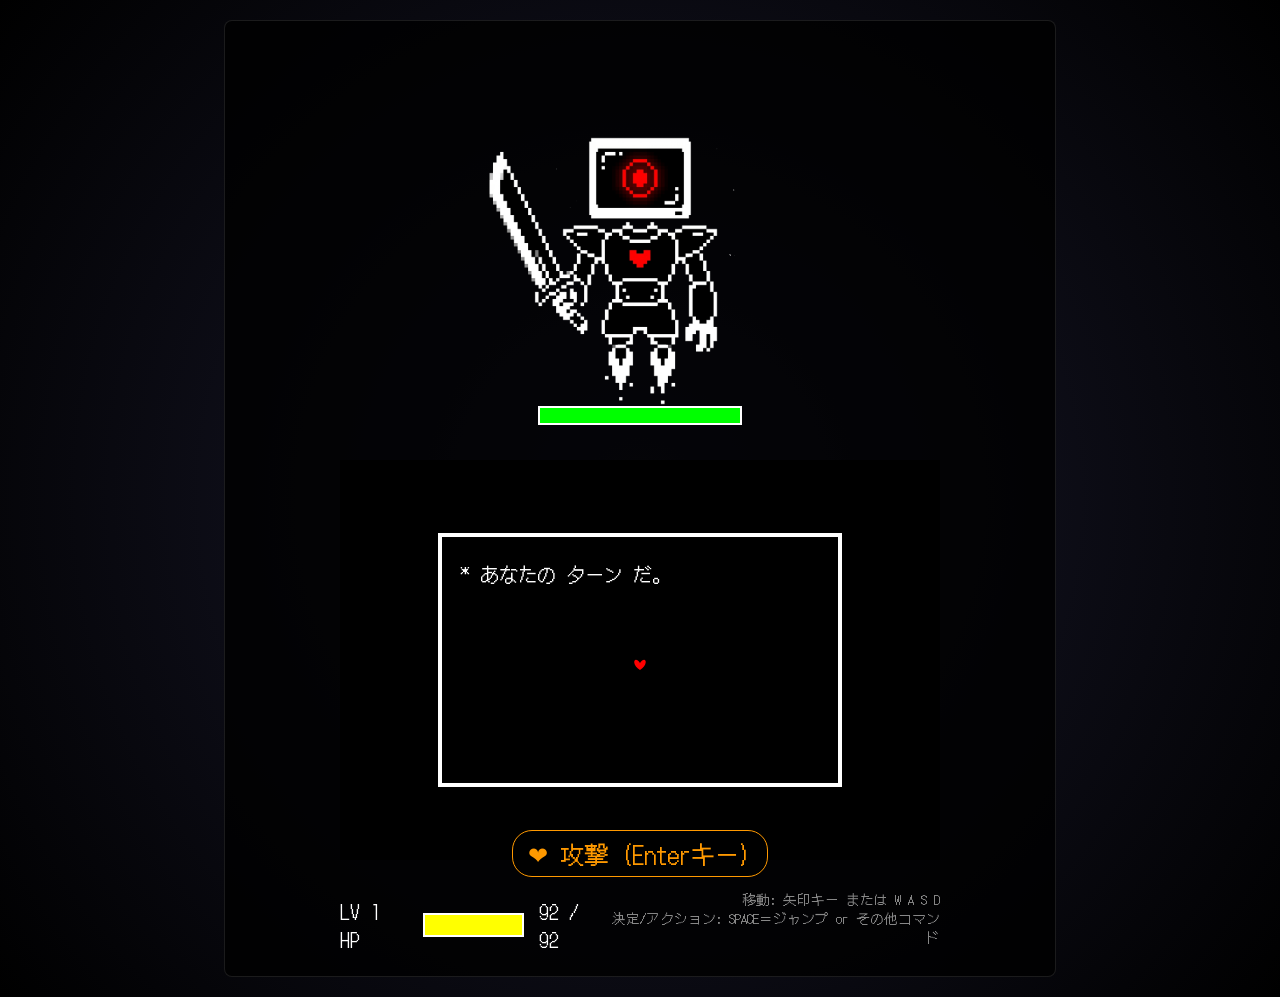
==== index.html @ 8b37e134 "Suppress heaviest boss animations to fix lag while keeping core animations" ====
<!DOCTYPE html>
<html lang="ja">
<head>

    <meta charset="UTF-8">
    <meta name="viewport" content="width=device-width, initial-scale=1.0">
    <title>ハート避けゲーム</title>
    <link rel="stylesheet" href="style.css?v=11">
</head>
<body>
    <div id="game-container">
        
        <div id="monster-area">
            <div id="monster-sprite" class="composite-monster">
                <img class="monster-part m-fire" src="Boss_Machine/boss_BottomFire.png" alt="fire">
                <img class="monster-part m-bottom" src="Boss_Machine/boss_Bottom.png" alt="bottom">
                <img class="monster-part m-arm-right" src="Boss_Machine/boss_RightHand.png" alt="right arm">
                <img class="monster-part m-arm-left" src="Boss_Machine/boss_LeftHand.png" alt="left arm">
                <img class="monster-part m-body" src="Boss_Machine/boss_Body.png" alt="body">
                <img class="monster-part m-head" src="Boss_Machine/boss_Head.png" alt="head">
            </div>
            
            <div id="monster-hp-bar-container">
                <div id="monster-hp-bar"></div>
            </div>
        </div>

        <div id="battle-container">
            <canvas id="gameCanvas" width="600" height="400"></canvas>
            
            <div id="status-text" class="hidden"></div>
            
            <div id="game-over" class="hidden">
                <h2 id="game-over-text">GAME OVER</h2>
                <p>Spaceキーを押してリトライ</p>
            </div>
            
            <div id="warning-mark" class="hidden">!</div>
            <div id="blue-warning-mark" class="hidden">!</div>
        </div>

        <div id="ui-area">
            <div id="player-stats">
                <span>LV 1 HP</span>
                <div id="player-hp-bar-container">
                    <div id="player-hp-bar"></div>
                </div>
                <span id="player-hp-text">20 / 20</span>
            </div>
            
            <div id="command-area">
                <div id="attack-prompt" class="hidden">❤ 攻撃 (Enterキー)</div>
            </div>
            
            <p class="instructions">移動: 矢印キー または W A S D <br> 決定/アクション: SPACE＝ジャンプ or その他コマンド</p>
        </div>
    </div>

    <audio id="bgm" src="bgm.mp3" loop></audio>

    <script src="script.js?v=10"></script>
</body>
</html>
---- style.css ----
@import url('https://fonts.googleapis.com/css2?family=DotGothic16&display=swap');

body {
    background: radial-gradient(circle at center, #1a1a2e 0%, #000000 100%);
    color: #fff;
    font-family: 'Inter', 'DotGothic16', sans-serif;
    display: flex;
    justify-content: center;
    align-items: center;
    min-height: 100vh;
    margin: 0;
    user-select: none;
    padding: 20px 0;
}


#game-container {
    display: flex;
    flex-direction: column;
    align-items: center;
    width: 800px;
    background: rgba(0, 0, 0, 0.8);
    padding: 15px;
    border-radius: 8px;
    border: 1px solid rgba(255, 255, 255, 0.1);
}

/* 繝｢繝ｳ繧ｹ繧ｿ繝ｼ繧ｨ繝ｪ繧｢ */
#monster-area {
    display: flex;
    flex-direction: column;
    align-items: center;
    margin-bottom: 20px;
    position: relative;
}

/* Composite Boss Styles */
.composite-monster {
    position: relative;
    width: 350px;
    height: 350px; /* 螟ｧ縺阪￥縺励※霑ｫ蜉帙ｒ繧｢繝・・ */
    top: 60px; /* Shift the monster down so it doesn't get cut off */
    margin-bottom: 20px;
    /* 蠕・ｩ滓凾縺ｮ蜈ｨ菴捺ｵｮ驕・*/
    animation: comp-float 4s ease-in-out infinite;
    transform-origin: bottom center;
}

.composite-monster .monster-part {
    position: absolute;
    width: 100%;
    height: 100%;
    object-fit: contain;
    top: 0;
    left: 0;
    transition: transform 0.2s;
}

@keyframes comp-float {
    0%, 100% { transform: translateY(0px); }
    50% { transform: translateY(-10px); }
}

/* 蠕・ｩ溘い繝九Γ繝ｼ繧ｷ繝ｧ繝ｳ */
.m-head {
    transform-origin: 53% 36%;
    animation: comp-breathe-head 4s ease-in-out infinite;
}
.m-body {
    transform-origin: 50% 50%;
    animation: comp-breathe-body 4s ease-in-out infinite;
}
.m-arm-left {
    /* 蜑｣繧呈戟縺｣縺滓焔縲りか縺ｮ縺ゅ◆繧翫ｒ霆ｸ縺ｫ縺吶ｋ */
    transform-origin: 70% 35%;
    animation: comp-idle-arm-l 4s ease-in-out infinite;
}
.m-arm-right {
    transform-origin: 56% 45%;
    animation: comp-idle-arm-r 4s ease-in-out infinite;
}
.m-bottom {
    transform-origin: 50% 60%;
}
.m-fire {
    transform-origin: 50% 72%;
    /* animation: comp-fire-flicker 0.1s infinite alternate; */
}

@keyframes comp-breathe-head {
    0%, 100% { transform: rotate(0deg); }
    50% { transform: rotate(-2deg); }
}
@keyframes comp-breathe-body {
    0%, 100% { transform: scaleY(1); }
    50% { transform: scaleY(1.02); }
}
@keyframes comp-idle-arm-l {
    0%, 100% { transform: rotate(0deg); }
    50% { transform: rotate(3deg); }
}
@keyframes comp-idle-arm-r {
    0%, 100% { transform: rotate(0deg); }
    50% { transform: rotate(-3deg); }
}

/* 謌ｦ髣倥Δ繝ｼ繝・(謾ｻ謦・凾) */
.composite-monster.combat-mode {
    /* 蜈ｨ菴薙・轣€繧後・繝ｩ繧ｰ縺ｮ蜴溷屏縺ｫ縺ｪ繧九◆繧∫┌蜉ｹ蛹・*/
    /* animation: comp-combat-shake 0.4s cubic-bezier(.36,.07,.19,.97) infinite; */
}

.composite-monster.combat-mode .m-head {
    animation: comp-combat-head 0.4s infinite alternate;
}
.composite-monster.combat-mode .m-arm-left {
    /* 騾壼ｸｸ謾ｻ謦・凾縺ｮ繧ｹ繧､繝ｳ繧ｰ */
    animation: comp-sword-swing 0.8s cubic-bezier(.36,.07,.19,.97) infinite alternate;
}
.composite-monster.combat-mode .m-body {
    transform: scaleY(0.95) translateY(5px);
    animation: none;
}



.composite-monster.gravity-strike .m-arm-left {
    /* Instant strike */
    animation: comp-strike-arm 0.3s cubic-bezier(0, 0.5, 0.5, 1) forwards;
}
.composite-monster.gravity-strike .m-head {
    animation: comp-gravity-strike-head 0.4s forwards;
}
.composite-monster.gravity-strike .m-body {
    animation: comp-gravity-strike-body 0.4s forwards;
}

.composite-monster.attacking-windup .m-arm-left {
    /* Wind up before the strike */
    animation: comp-windup-arm 0.5s cubic-bezier(0.5, 0, 1, 1) forwards;
}
@keyframes comp-windup-arm {
    0% { transform: rotate(0deg) translateY(0px) translateX(0px); }
    100% { transform: rotate(60deg) translateY(-20px) translateX(20px); }
}

@keyframes comp-strike-arm {
    0% { transform: rotate(60deg) translateY(-20px) translateX(20px); }
    40% { transform: rotate(-80deg) translateY(30px) translateX(-40px); } 
    100% { transform: rotate(-80deg) translateY(30px) translateX(-40px); }
}

@keyframes comp-gravity-strike-head {
    0% { transform: rotate(0deg) translateY(0px); }
    30% { transform: rotate(50deg) translateY(10px); }
    100% { transform: rotate(0deg) translateY(0px); }
}

@keyframes comp-gravity-strike-body {
    0% { transform: translateY(0px); }
    30% { transform: translateY(20px); }
    100% { transform: translateY(0px); }
}

@keyframes comp-combat-shake {
    0% { transform: translate(2px, 2px) rotate(0deg); }
    25% { transform: translate(-2px, -1px) rotate(-1deg); }
    50% { transform: translate(0px, 3px) rotate(1deg); }
    75% { transform: translate(1px, -2px) rotate(0deg); }
    100% { transform: translate(2px, 2px) rotate(0deg); }
}
@keyframes comp-combat-head {
    0% { transform: rotate(5deg) scale(1.05); }
    100% { transform: rotate(8deg) scale(1.05); }
}
@keyframes comp-sword-swing {
    0% { transform: rotate(-5deg) translateY(-5px); }
    100% { transform: rotate(-35deg) translateY(10px) translateX(-10px); }
}

.composite-monster.attacking {
    /* ベースは削除または維持しますが、腕のアニメーションを優先します */
    transform: translateY(20px) scale(1.1);
}
.composite-monster.attacking .m-arm-left {
    animation: comp-strike-arm 0.3s cubic-bezier(0, 0.5, 0.5, 1) forwards;
}
.composite-monster.attacking .m-head {
    animation: comp-gravity-strike-head 0.4s forwards;
}
.composite-monster.attacking .m-body {
    animation: comp-gravity-strike-body 0.4s forwards;
}

#monster-hp-bar-container {
    width: 200px;
    height: 15px;
    background-color: #555;
    margin-bottom: 15px;
    border: 2px solid #fff;
}

#monster-hp-bar {
    width: 100%;
    height: 100%;
    background-color: #00ff00;
    transition: width 0.3s;
}

#warning-mark {
    position: absolute;
    top: 5px;
    z-index: 100;
    font-size: 3rem;
    color: red;
    font-weight: bold;
    text-shadow: 2px 2px 0 #fff;
    animation: bounce 0.3s infinite alternate;
}

#blue-warning-mark {
    position: absolute;
    top: -50px;
    left: 50%;
    transform: translateX(-50%);
    color: #0000ff;
    font-size: 3rem;
    font-weight: bold;
    text-shadow: 0 0 10px #0000ff;
}

@keyframes bounce {
    from { transform: translateY(0); }
    to { transform: translateY(-10px); }
}

#warning-mark.hidden, #blue-warning-mark.hidden {
    display: none !important;
}

#monster-name {
    margin: 0;
    font-size: 1.5rem;
    letter-spacing: 2px;
}

/* 繝舌ヨ繝ｫ繧ｳ繝ｳ繝・リ */
#battle-container {
    position: relative;
    margin-bottom: 20px;
}

canvas {
    display: block;
    background-color: #000;
}

#status-text {
    position: absolute;
    top: 20px;
    left: 120px;
    font-size: 1.2rem;
    display: none;
    pointer-events: none;
}

/* 繧ｲ繝ｼ繝�繧ｪ繝ｼ繝舌・逕ｻ髱｢ */
#game-over {
    position: absolute;
    top: 0;
    left: 0;
    width: 100%;
    height: 100%;
    background-color: rgba(0, 0, 0, 0.9);
    display: flex;
    flex-direction: column;
    justify-content: center;
    align-items: center;
    z-index: 10;
}

#game-over h2 {
    font-size: 2.5rem;
    margin: 0 0 10px 0;
}
#game-over p {
    margin: 0;
    color: #aaa;
}

#game-over.hidden {
    display: none;
}

/* UI繧ｨ繝ｪ繧｢ */
#ui-area {
    display: flex;
    flex-direction: row;
    justify-content: space-between;
    align-items: center;
    width: 600px;
    position: relative;
    padding-top: 10px;
}

#player-stats {
    display: flex;
    align-items: center;
    gap: 15px;
    font-size: 1.2rem;
    margin-bottom: 0;
}

#player-hp-bar-container {
    width: 100px;
    height: 20px;
    background-color: #555;
    border: 2px solid #fff;
}

#player-hp-bar {
    width: 100%;
    height: 100%;
    background-color: #ffff00;
    transition: width 0.2s;
}

/* コマンドエリア */
#command-area {
    position: absolute;
    left: 50%;
    transform: translateX(-50%);
    top: -50px;
    z-index: 20;
}

#attack-prompt {
    color: #ff9900;
    font-size: 1.5rem;
    font-family: 'DotGothic16', sans-serif;
    display: flex;
    align-items: center;
    gap: 10px;
    background: rgba(0, 0, 0, 0.7);
    padding: 5px 15px;
    border-radius: 20px;
    border: 1px solid #ff9900;
    animation: blink 1s infinite;
}

@keyframes blink {
    0%, 100% { opacity: 1; }
    50% { opacity: 0.5; }
}

#attack-prompt.hidden {
    display: none;
}

.instructions {
    margin-top: 0;
    color: #888;
    font-size: 0.85rem;
    text-align: right;
    line-height: 1.4;
}
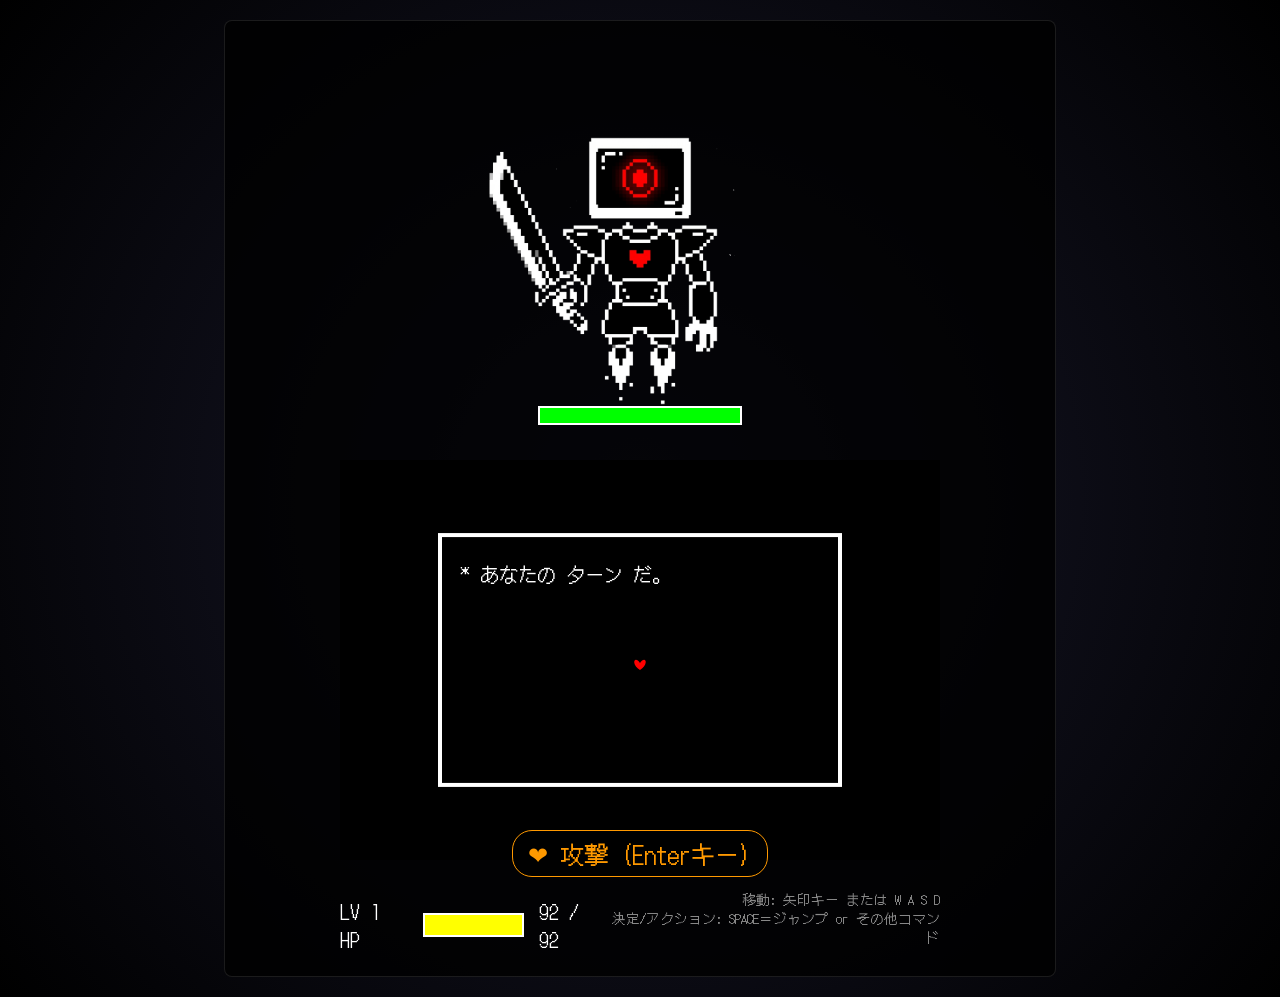
==== commit eb4ffd54: "Slow down intense boss animations to prevent lag" ====
--- a/index.html
+++ b/index.html
@@ -5,7 +5,7 @@
     <meta charset="UTF-8">
     <meta name="viewport" content="width=device-width, initial-scale=1.0">
     <title>ハート避けゲーム</title>
-    <link rel="stylesheet" href="style.css?v=11">
+    <link rel="stylesheet" href="style.css?v=12">
 </head>
 <body>
     <div id="game-container">
--- a/style.css
+++ b/style.css
@@ -111,11 +111,12 @@
 }
 
 .composite-monster.combat-mode .m-head {
-    animation: comp-combat-head 0.4s infinite alternate;
+    /* 激しすぎるので0.4sから1.5sに遅くしてラグを抑える */
+    animation: comp-combat-head 1.5s infinite alternate;
 }
 .composite-monster.combat-mode .m-arm-left {
-    /* 騾壼ｸｸ謾ｻ謦・凾縺ｮ繧ｹ繧､繝ｳ繧ｰ */
-    animation: comp-sword-swing 0.8s cubic-bezier(.36,.07,.19,.97) infinite alternate;
+    /* 通常攻撃時のスイング。激しすぎるので0.8sから2.5sに遅くする */
+    animation: comp-sword-swing 2.5s cubic-bezier(.36,.07,.19,.97) infinite alternate;
 }
 .composite-monster.combat-mode .m-body {
     transform: scaleY(0.95) translateY(5px);
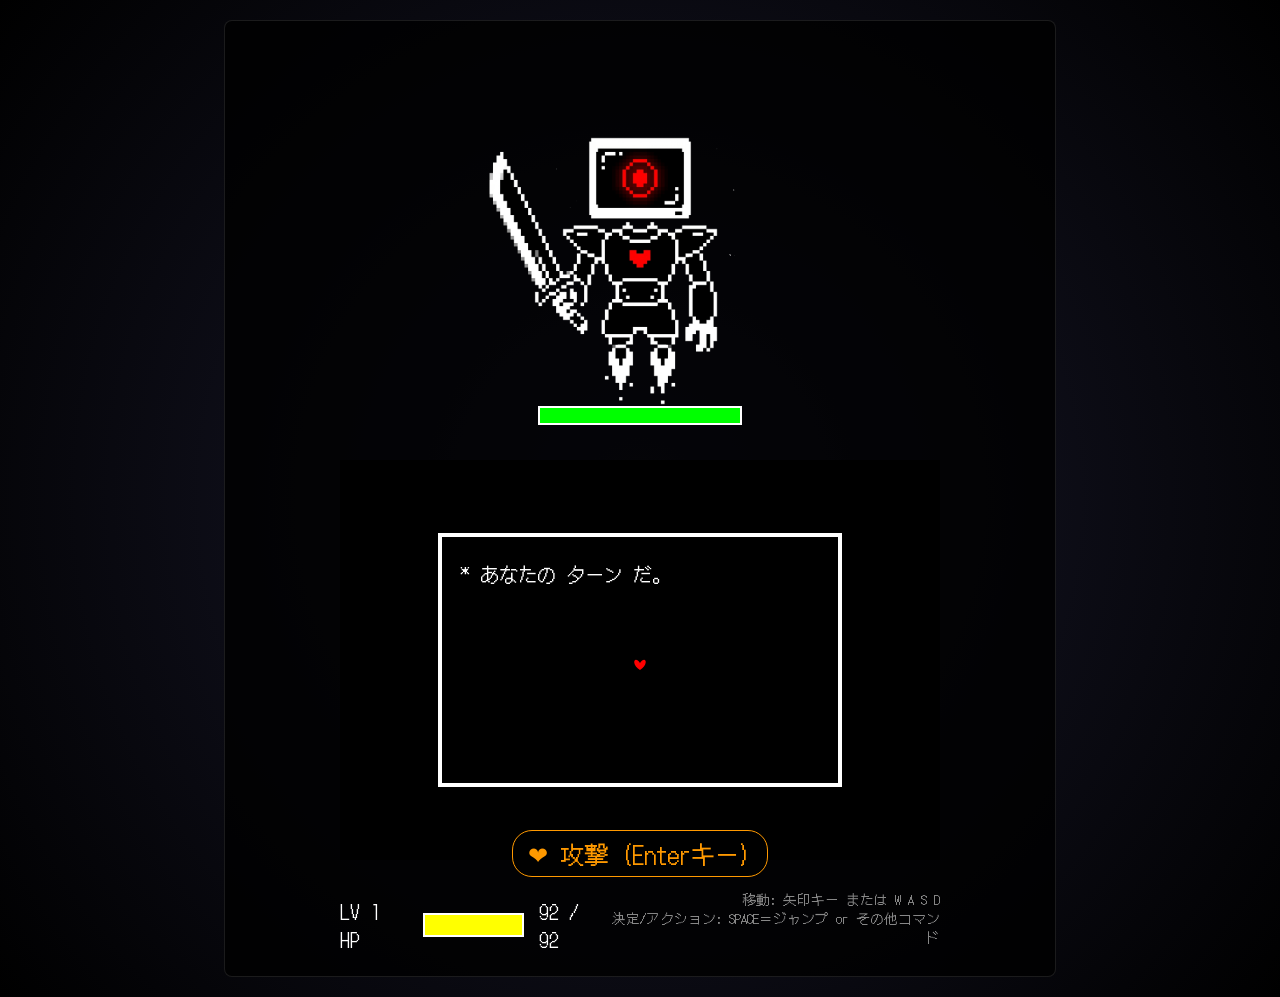
==== commit 0ab32cd7: "Bump cache version to v=15 to force reload script.js and style.css" ====
--- a/index.html
+++ b/index.html
@@ -5,7 +5,7 @@
     <meta charset="UTF-8">
     <meta name="viewport" content="width=device-width, initial-scale=1.0">
     <title>ハート避けゲーム</title>
-    <link rel="stylesheet" href="style.css?v=12">
+    <link rel="stylesheet" href="style.css?v=15">
 </head>
 <body>
     <div id="game-container">
@@ -58,6 +58,6 @@
 
     <audio id="bgm" src="bgm.mp3" loop></audio>
 
-    <script src="script.js?v=10"></script>
+    <script src="script.js?v=15"></script>
 </body>
 </html>
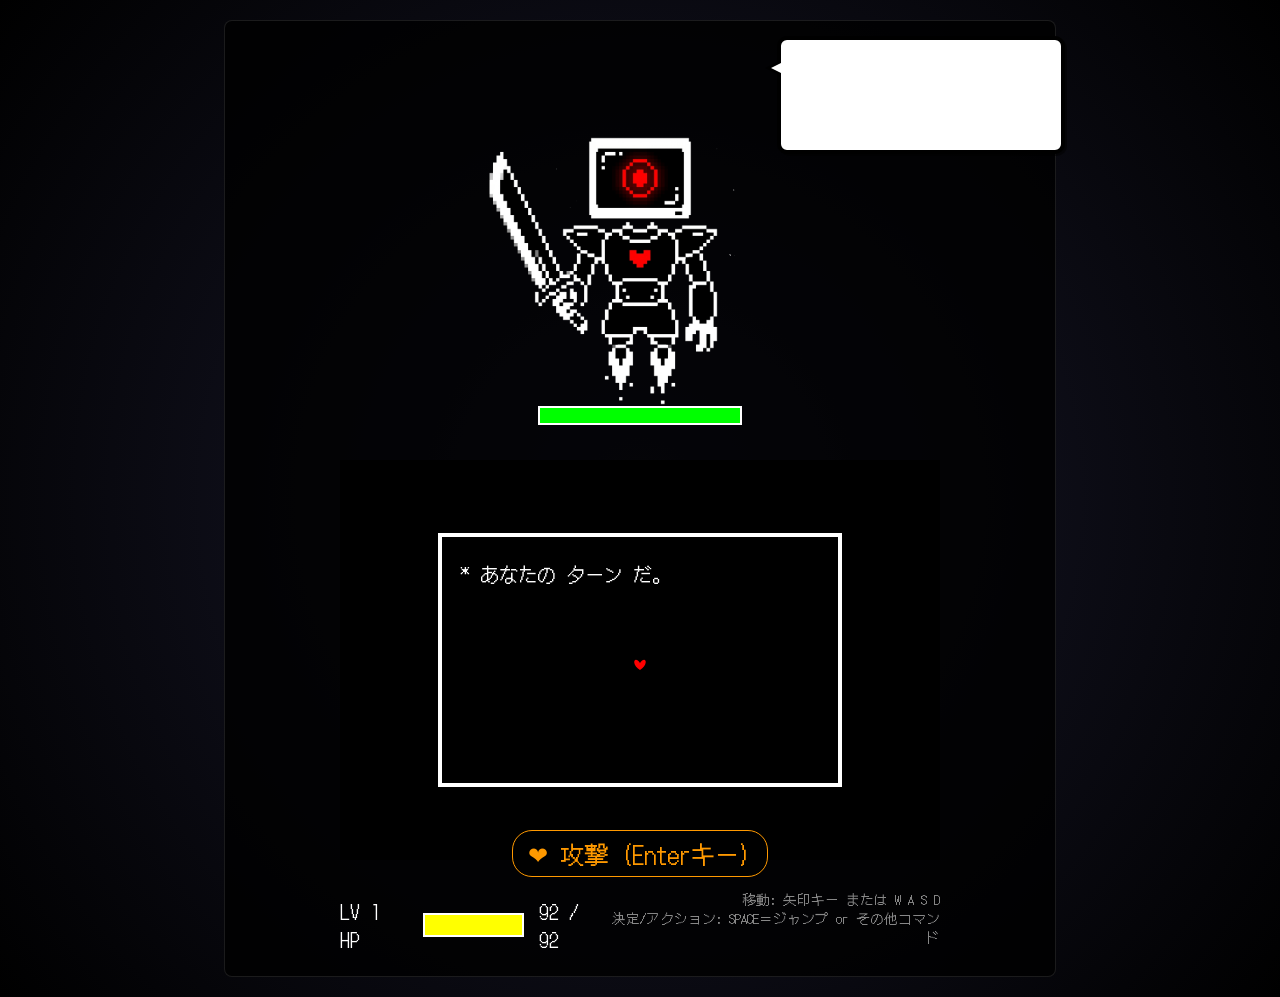
==== commit 8f4ff750: "Implement Undertale-style monster dialogue system" ====
--- a/index.html
+++ b/index.html
@@ -5,12 +5,15 @@
     <meta charset="UTF-8">
     <meta name="viewport" content="width=device-width, initial-scale=1.0">
     <title>ハート避けゲーム</title>
-    <link rel="stylesheet" href="style.css?v=15">
+    <link rel="stylesheet" href="style.css?v=16">
 </head>
 <body>
     <div id="game-container">
         
         <div id="monster-area">
+            <div id="monster-speech-bubble" class="hidden">
+                <div id="monster-speech-text"></div>
+            </div>
             <div id="monster-sprite" class="composite-monster">
                 <img class="monster-part m-fire" src="Boss_Machine/boss_BottomFire.png" alt="fire">
                 <img class="monster-part m-bottom" src="Boss_Machine/boss_Bottom.png" alt="bottom">
--- a/style.css
+++ b/style.css
@@ -365,3 +365,46 @@
     text-align: right;
     line-height: 1.4;
 }
+
+
+/* Monster Speech Bubble (Undertale style) */
+#monster-speech-bubble {
+    position: absolute;
+    top: 0px;
+    right: -250px;
+    width: 250px;
+    background-color: white;
+    border: 4px solid black;
+    border-radius: 10px;
+    padding: 15px;
+    font-family: 'DotGothic16', sans-serif;
+    font-size: 18px;
+    color: black;
+    z-index: 100;
+    text-align: left;
+    min-height: 80px;
+    box-shadow: 2px 2px 0px rgba(0,0,0,0.5);
+}
+
+#monster-speech-bubble::before {
+    content: '';
+    position: absolute;
+    top: 20px;
+    left: -16px;
+    border-width: 8px 16px 8px 0;
+    border-style: solid;
+    border-color: transparent black transparent transparent;
+}
+#monster-speech-bubble::after {
+    content: '';
+    position: absolute;
+    top: 22px;
+    left: -10px;
+    border-width: 6px 12px 6px 0;
+    border-style: solid;
+    border-color: transparent white transparent transparent;
+}
+
+#monster-speech-text {
+    line-height: 1.5;
+}
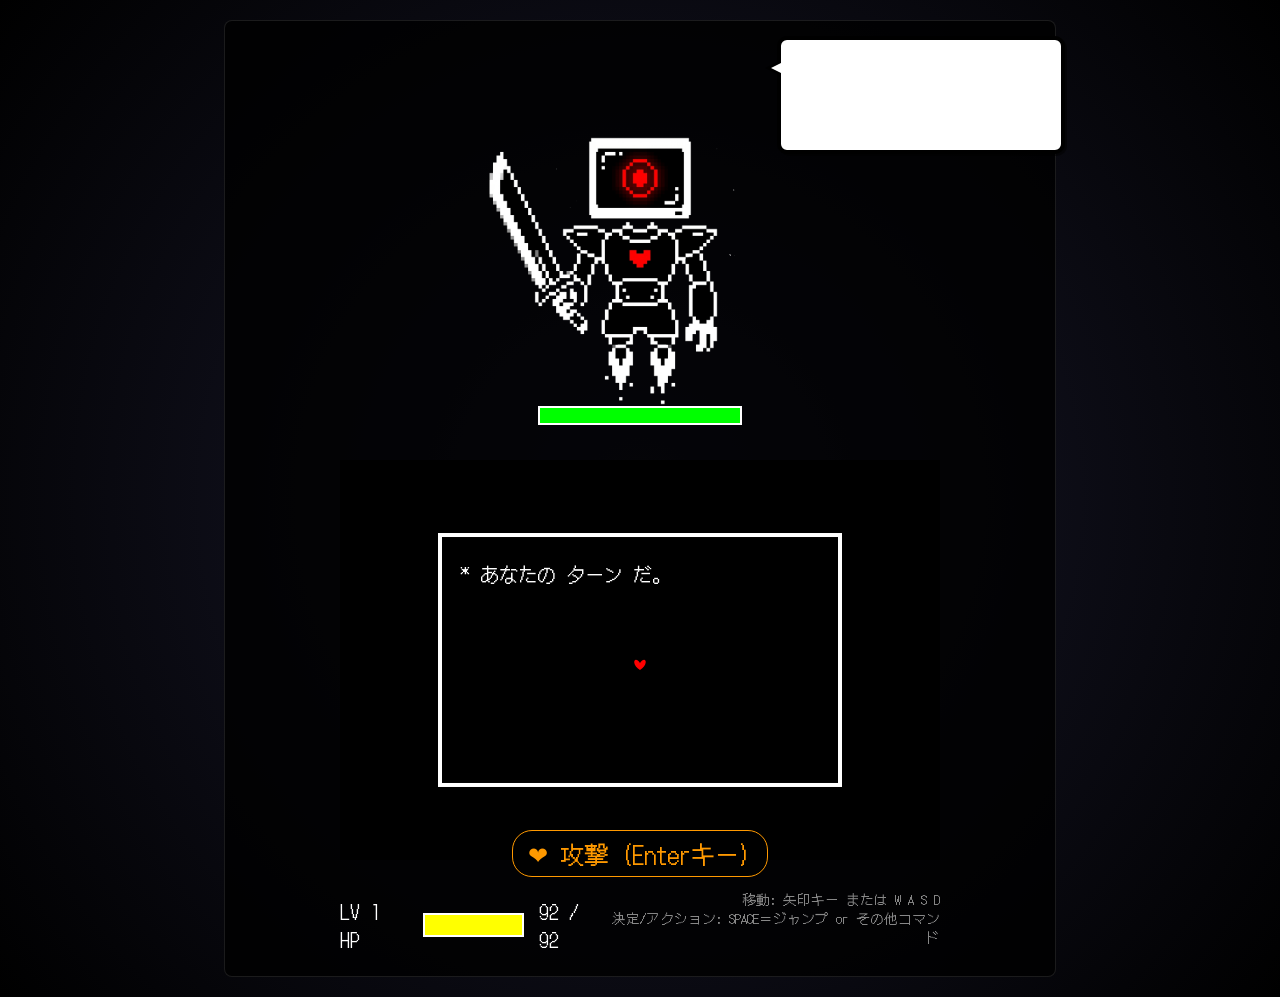
==== commit 37bb1cb0: "Bump script.js version to v17 so dialogue logic actually loads" ====
--- a/index.html
+++ b/index.html
@@ -5,7 +5,7 @@
     <meta charset="UTF-8">
     <meta name="viewport" content="width=device-width, initial-scale=1.0">
     <title>ハート避けゲーム</title>
-    <link rel="stylesheet" href="style.css?v=16">
+    <link rel="stylesheet" href="style.css?v=17">
 </head>
 <body>
     <div id="game-container">
@@ -61,6 +61,6 @@
 
     <audio id="bgm" src="bgm.mp3" loop></audio>
 
-    <script src="script.js?v=15"></script>
+    <script src="script.js?v=17"></script>
 </body>
 </html>
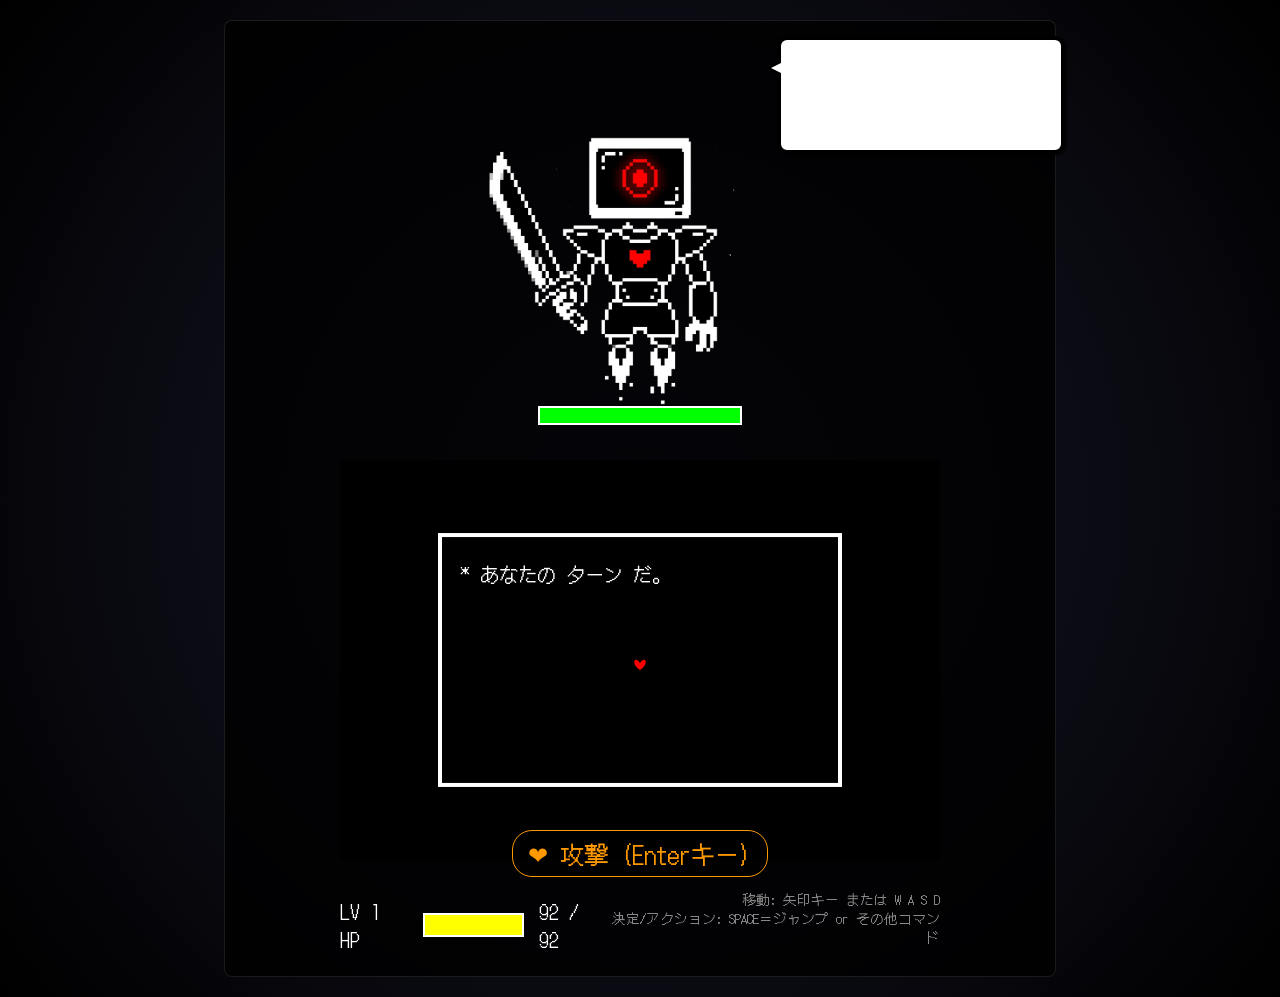
==== commit fc7e3836: "Update first dialogue text and change auto-advance timer to 8 seconds" ====
--- a/index.html
+++ b/index.html
@@ -5,7 +5,7 @@
     <meta charset="UTF-8">
     <meta name="viewport" content="width=device-width, initial-scale=1.0">
     <title>ハート避けゲーム</title>
-    <link rel="stylesheet" href="style.css?v=17">
+    <link rel="stylesheet" href="style.css?v=18">
 </head>
 <body>
     <div id="game-container">
@@ -61,6 +61,6 @@
 
     <audio id="bgm" src="bgm.mp3" loop></audio>
 
-    <script src="script.js?v=17"></script>
+    <script src="script.js?v=18"></script>
 </body>
 </html>
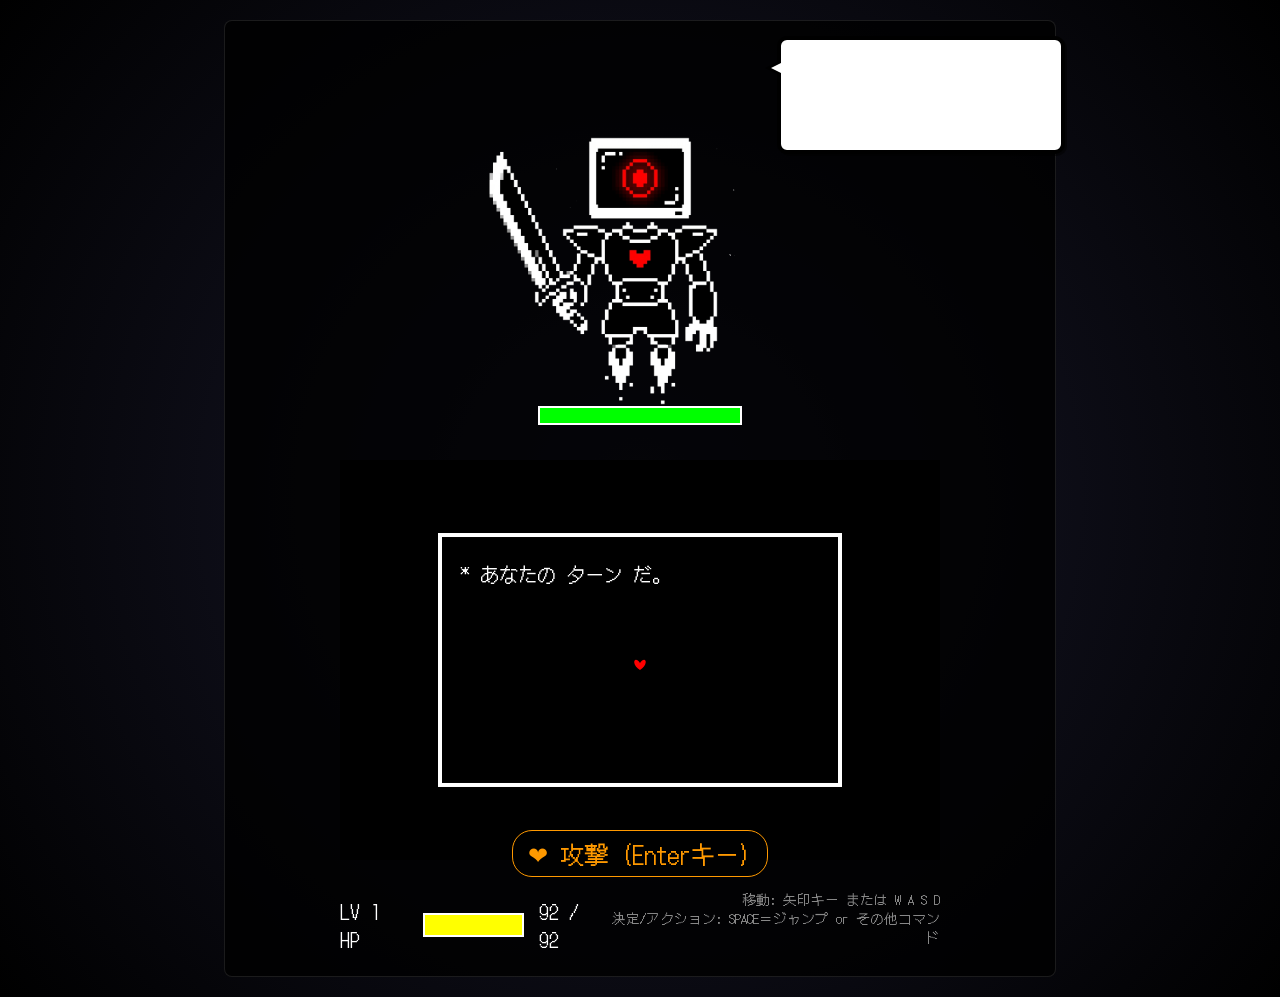
==== commit d2c09161: "Update second dialogue text" ====
--- a/index.html
+++ b/index.html
@@ -5,7 +5,7 @@
     <meta charset="UTF-8">
     <meta name="viewport" content="width=device-width, initial-scale=1.0">
     <title>ハート避けゲーム</title>
-    <link rel="stylesheet" href="style.css?v=18">
+    <link rel="stylesheet" href="style.css?v=19">
 </head>
 <body>
     <div id="game-container">
@@ -61,6 +61,6 @@
 
     <audio id="bgm" src="bgm.mp3" loop></audio>
 
-    <script src="script.js?v=18"></script>
+    <script src="script.js?v=19"></script>
 </body>
 </html>
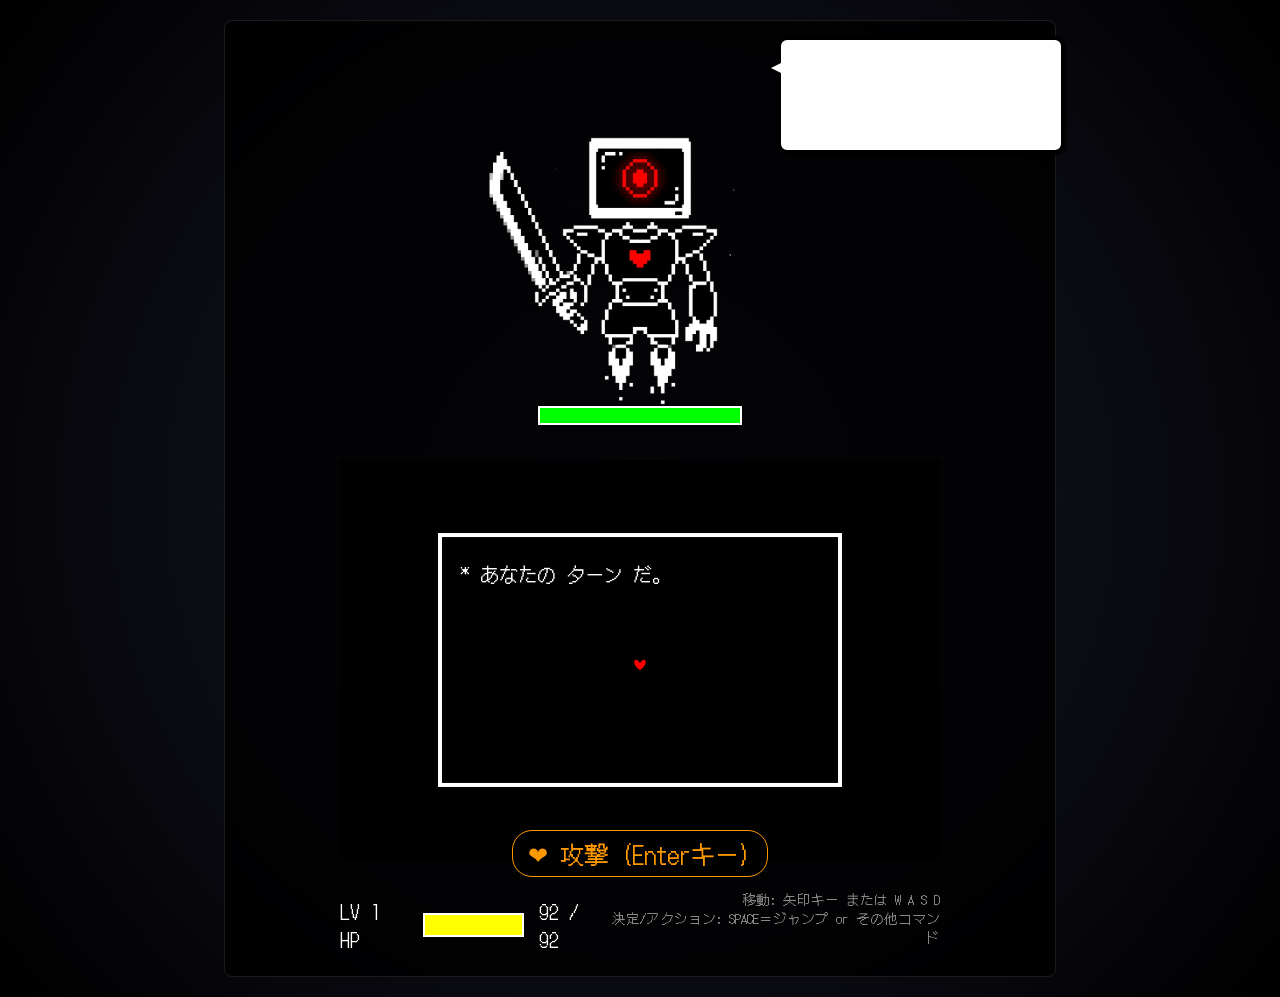
==== commit 791c0e51: "Bump version to v20 to force cache clear" ====
--- a/index.html
+++ b/index.html
@@ -5,7 +5,7 @@
     <meta charset="UTF-8">
     <meta name="viewport" content="width=device-width, initial-scale=1.0">
     <title>ハート避けゲーム</title>
-    <link rel="stylesheet" href="style.css?v=19">
+    <link rel="stylesheet" href="style.css?v=20">
 </head>
 <body>
     <div id="game-container">
@@ -61,6 +61,6 @@
 
     <audio id="bgm" src="bgm.mp3" loop></audio>
 
-    <script src="script.js?v=19"></script>
+    <script src="script.js?v=20"></script>
 </body>
 </html>
